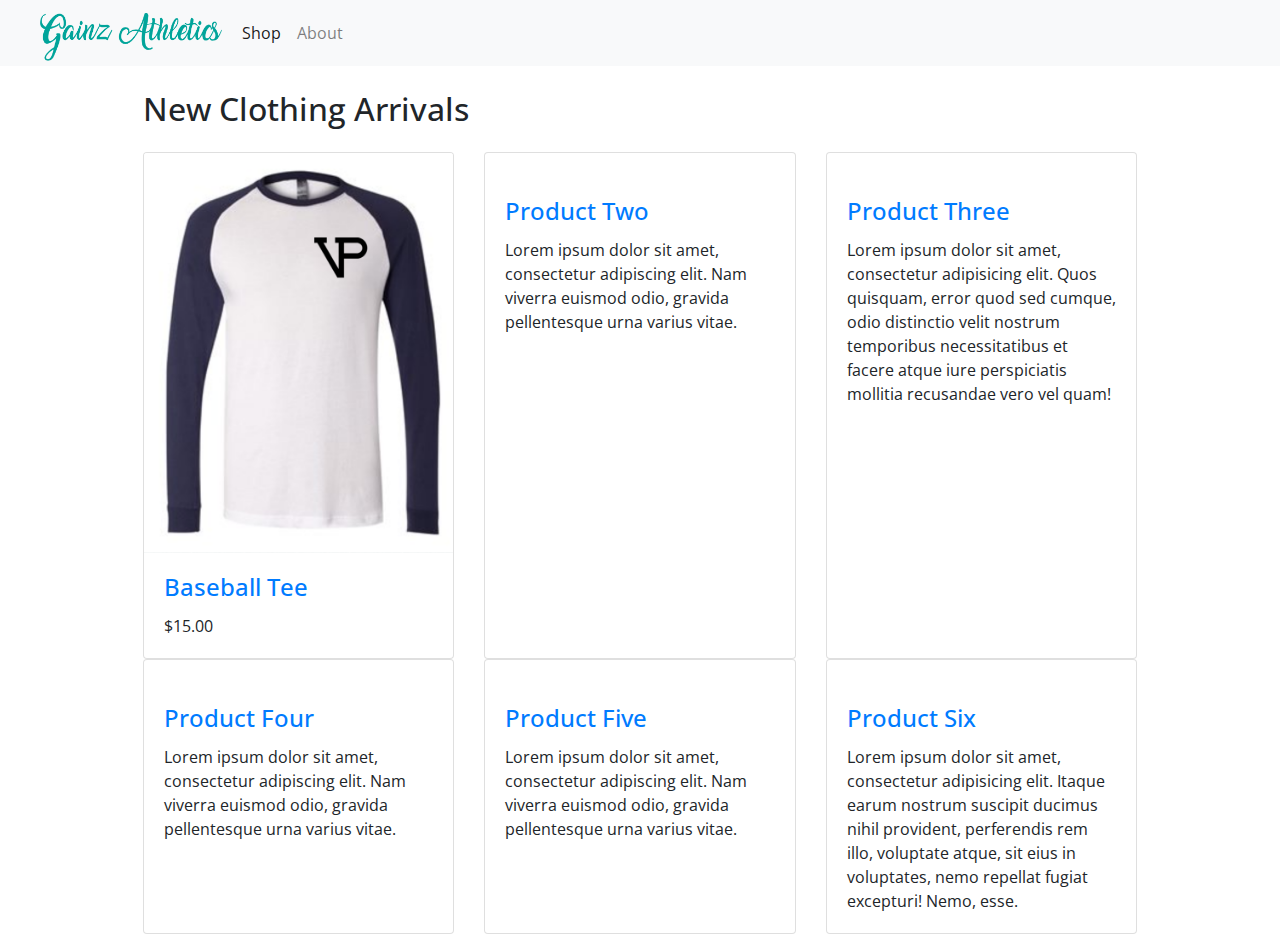
==== store.html @ ebe450d1 "Added landing, store, and product details pages" ====
<!DOCTYPE html>
<html lang="en">
  <head>
    <meta charset="utf-8">
    <meta name="viewport" content="width=device-width, initial-scale=1, shrink-to-fit=no">
    <link rel="stylesheet" href="https://maxcdn.bootstrapcdn.com/bootstrap/4.0.0/css/bootstrap.min.css" integrity="sha384-Gn5384xqQ1aoWXA+058RXPxPg6fy4IWvTNh0E263XmFcJlSAwiGgFAW/dAiS6JXm" crossorigin="anonymous">
    <link rel="stylesheet" type="text/css" href="https://fonts.googleapis.com/css?family=Open+Sans:400,800,600,700,300">
    <link rel="stylesheet" type="text/css" href="https://code.ionicframework.com/ionicons/2.0.1/css/ionicons.min.css">
    <link rel="stylesheet" type="text/css" href="styles/normalize.css">
    <link rel="stylesheet" type="text/css" href="styles/main.css">
    <link rel="stylesheet" type="text/css" href="styles/store.css">
    <!-- Latest compiled and minified CSS -->
    <title>Gainz Athlectics</title>
  </head>
  <body class="landing">
    <nav class="navbar navbar-expand-lg navbar-light bg-light">
      <a class="navbar-brand logo" href="index.html">
        <img src="assets/images/gainz_logo_teal.png" alt="gainz athletics logo" class="logo">
      </a>
      <button class="navbar-toggler" type="button" data-toggle="collapse" data-target="#navbarNavAltMarkup" aria-controls="navbarNavAltMarkup" aria-expanded="false" aria-label="Toggle navigation">
        <span class="navbar-toggler-icon"></span>
      </button>
      <div class="collapse navbar-collapse" id="navbarNavAltMarkup">
        <div class="navbar-nav">
          <a class="nav-item nav-link active" href="store.html">Shop</a>
          <a class="nav-item nav-link" href="#">About</a>
          <!-- <a class="nav-item nav-link disabled" href="#">Disabled</a> -->
        </div>
      </div>
    </nav>

    <div class="container">

      <!-- Page Heading -->
      <h2 class="my-4">New Clothing Arrivals
      </h2>

      <div class="row">
        <div class="col-lg-4 col-sm-6 portfolio-item">
          <div class="card h-100">
            <a href="product_detail.html"><img class="card-img-top" src="assets/images/baseballtee.png" alt=""></a>
            <div class="card-body">
              <h4 class="card-title">
                <a href="#">Baseball Tee</a>
              </h4>
              <p class="card-text">$15.00</p>
            </div>
          </div>
        </div>
        <div class="col-lg-4 col-sm-6 portfolio-item">
          <div class="card h-100">
            <a href="#"><img class="card-img-top" src="http://placehold.it/700x400" alt=""></a>
            <div class="card-body">
              <h4 class="card-title">
                <a href="#">Product Two</a>
              </h4>
              <p class="card-text">Lorem ipsum dolor sit amet, consectetur adipiscing elit. Nam viverra euismod odio, gravida pellentesque urna varius vitae.</p>
            </div>
          </div>
        </div>
        <div class="col-lg-4 col-sm-6 portfolio-item">
          <div class="card h-100">
            <a href="#"><img class="card-img-top" src="http://placehold.it/700x400" alt=""></a>
            <div class="card-body">
              <h4 class="card-title">
                <a href="#">Product Three</a>
              </h4>
              <p class="card-text">Lorem ipsum dolor sit amet, consectetur adipisicing elit. Quos quisquam, error quod sed cumque, odio distinctio velit nostrum temporibus necessitatibus et facere atque iure perspiciatis mollitia recusandae vero vel quam!</p>
            </div>
          </div>
        </div>
        <div class="col-lg-4 col-sm-6 portfolio-item">
          <div class="card h-100">
            <a href="#"><img class="card-img-top" src="http://placehold.it/700x400" alt=""></a>
            <div class="card-body">
              <h4 class="card-title">
                <a href="#">Product Four</a>
              </h4>
              <p class="card-text">Lorem ipsum dolor sit amet, consectetur adipiscing elit. Nam viverra euismod odio, gravida pellentesque urna varius vitae.</p>
            </div>
          </div>
        </div>
        <div class="col-lg-4 col-sm-6 portfolio-item">
          <div class="card h-100">
            <a href="#"><img class="card-img-top" src="http://placehold.it/700x400" alt=""></a>
            <div class="card-body">
              <h4 class="card-title">
                <a href="#">Product Five</a>
              </h4>
              <p class="card-text">Lorem ipsum dolor sit amet, consectetur adipiscing elit. Nam viverra euismod odio, gravida pellentesque urna varius vitae.</p>
            </div>
          </div>
        </div>
        <div class="col-lg-4 col-sm-6 portfolio-item">
          <div class="card h-100">
            <a href="#"><img class="card-img-top" src="http://placehold.it/700x400" alt=""></a>
            <div class="card-body">
              <h4 class="card-title">
                <a href="#">Product Six</a>
              </h4>
              <p class="card-text">Lorem ipsum dolor sit amet, consectetur adipisicing elit. Itaque earum nostrum suscipit ducimus nihil provident, perferendis rem illo, voluptate atque, sit eius in voluptates, nemo repellat fugiat excepturi! Nemo, esse.</p>
            </div>
          </div>
        </div>
      </div>
    <script src="https://code.jquery.com/jquery-3.2.1.slim.min.js" integrity="sha384-KJ3o2DKtIkvYIK3UENzmM7KCkRr/rE9/Qpg6aAZGJwFDMVNA/GpGFF93hXpG5KkN" crossorigin="anonymous"></script>
    <script src="https://cdnjs.cloudflare.com/ajax/libs/popper.js/1.12.9/umd/popper.min.js" integrity="sha384-ApNbgh9B+Y1QKtv3Rn7W3mgPxhU9K/ScQsAP7hUibX39j7fakFPskvXusvfa0b4Q" crossorigin="anonymous"></script>
    <script src="https://maxcdn.bootstrapcdn.com/bootstrap/4.0.0/js/bootstrap.min.js" integrity="sha384-JZR6Spejh4U02d8jOt6vLEHfe/JQGiRRSQQxSfFWpi1MquVdAyjUar5+76PVCmYl" crossorigin="anonymous"></script>
  </body>
  </html>
---- styles/main.css ----
*, *::before, *::after {
    -moz-box-sizing: border-box;
    -webkit-box-sizing: border-box;
    box-sizing: border-box;
}

.container {
     margin: 0 auto;
     max-width: 64rem;
 }
/* Medium and small screens (640px) */
@media (min-width: 640px) {
  html { font-size: 112%; }
}

/* Large screens (1024px) */
@media (min-width: 1024px) {
  html { font-size: 120%; }
}

html {
     height: 100%; /* makes sure our HTML takes up 100% of the browser window */
     font-size: 100%;
 }

 body {
     font-family: 'Open Sans'; /* sets our font to the "Open Sans" typeface */
     min-height: 100%;         /* says the height of the body must be, at minimum, 100% of the window */
 }

 .hero-title {
   color: white;
 }

 .navbar {
    padding: 0.5rem;
}

.navbar .logo {
    position: relative;
    left: 1rem;
    max-height: 50px;
    max-width: 250px;
    padding-right: 0.7em;
}
---- styles/store.css ----
.image-gallery {
  height: 80px;
}
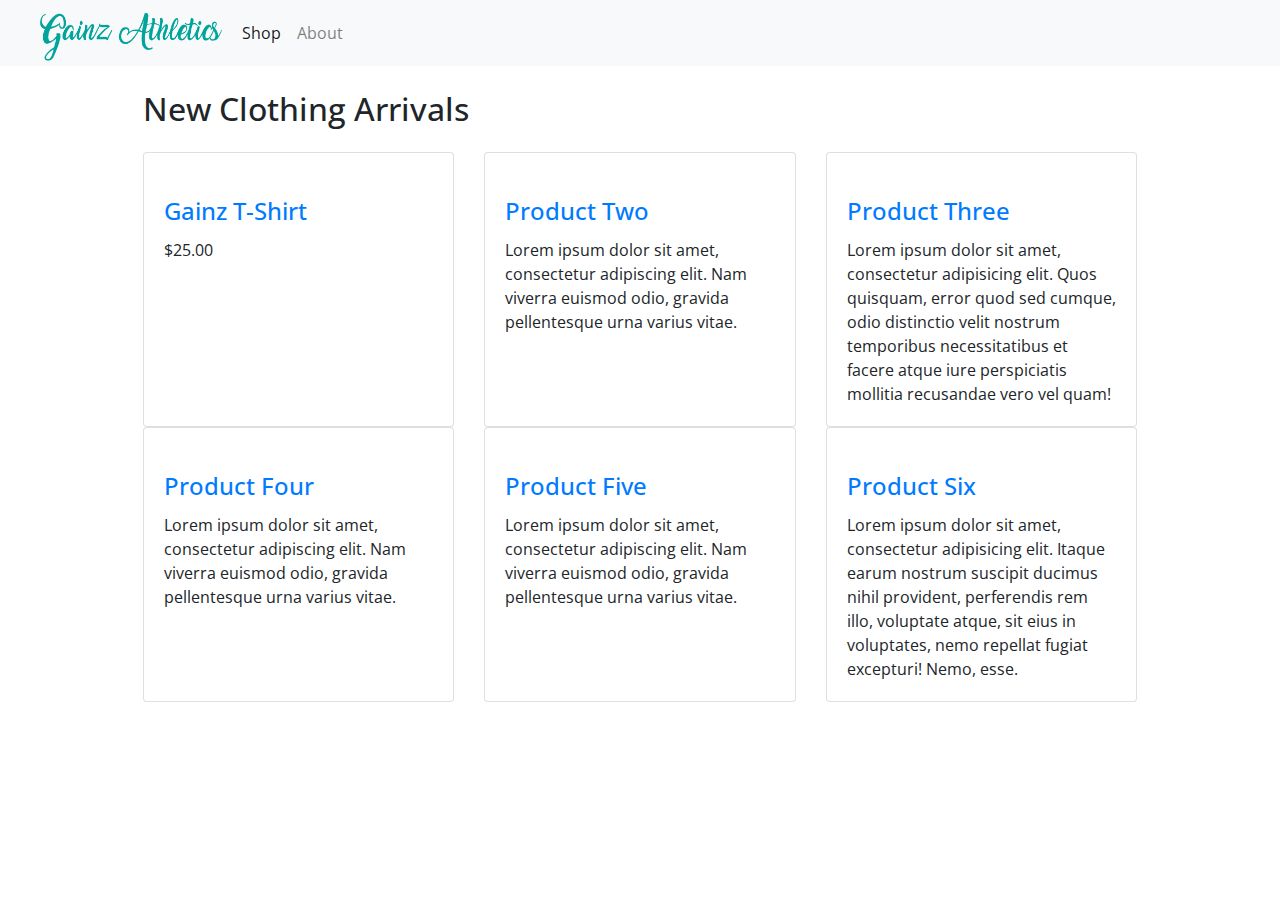
==== commit 68ccc75b: "Changed product picture, price, and size options" ====
--- a/store.html
+++ b/store.html
@@ -38,12 +38,12 @@
       <div class="row">
         <div class="col-lg-4 col-sm-6 portfolio-item">
           <div class="card h-100">
-            <a href="product_detail.html"><img class="card-img-top" src="assets/images/baseballtee.png" alt=""></a>
+            <a href="product_detail.html"><img class="card-img-top" src="assets/images/gainz_tee.jpg" alt=""></a>
             <div class="card-body">
               <h4 class="card-title">
-                <a href="#">Baseball Tee</a>
+                <a href="#">Gainz T-Shirt</a>
               </h4>
-              <p class="card-text">$15.00</p>
+              <p class="card-text">$25.00</p>
             </div>
           </div>
         </div>
